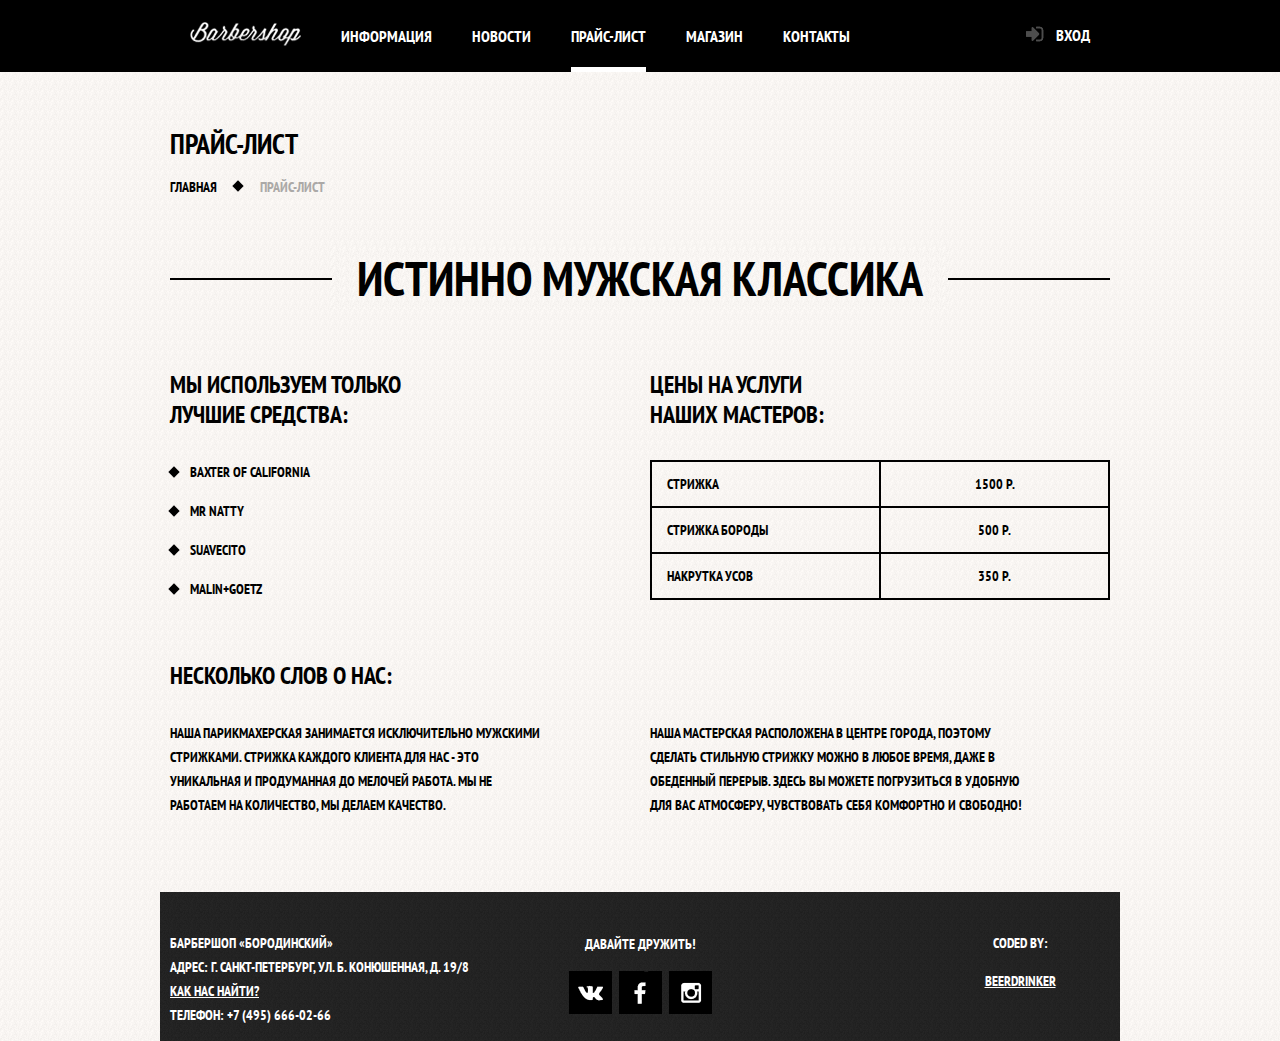
==== price.html @ 7520d302 "barbershop is done" ====
<!DOCTYPE html>

<!--Coded by Paliy Rostyslav. e-mail: paliy1984@gmail.com. skype: ros.coprandos !!!SYLB!!!-->

<html lang="en">

<head>
    <meta charset="utf-8">
    <meta http-equiv="X-UA-Compatible" content="IE=edge">
    <meta name="viewport" content="width=device-width, initial-scale=1.0">

    <title>Borodinski</title>
    <!--Site description-->
    <meta name="description" content="..." />
    <link href="https://fonts.googleapis.com/css?family=PT+Sans+Narrow:400,700&amp;subset=cyrillic" rel="stylesheet">
    <link rel="stylesheet" type="text/css" href="css/style.css">

    <!-- HTML5 shim and Respond.js for IE8 support of HTML5 elements and media queries -->
    <!--[if lt IE 9]>
      <script src="https://oss.maxcdn.com/html5shiv/3.7.2/html5shiv.min.js"></script>
      <script src="https://oss.maxcdn.com/respond/1.4.2/respond.min.js"></script>
    <![endif]-->
    
</head>

<body class="inner-page">

    <header class="main-header">
        <div class="container cf">
            <nav class="main-navigation">
                <a class="inner-logo" href="index.html">
                    <img src="../img/inner-logo.png" alt="logo">
                </a>
                <ul>
                    <li><a href="#">ИНФОРМАЦИЯ</a></li>
                    <li><a href="#">НОВОСТИ</a></li>
                    <li class="active"><a href="price.html">ПРАЙС-ЛИСТ</a></li>
                    <li><a href="#">МАГАЗИН</a></li>
                    <li><a href="#">КОНТАКТЫ</a></li>
                </ul>
            </nav>
            <div class="user-block">
                <a href="#" class="login">ВХОД</a>
            </div>

        </div>
    </header>
    <main class="container">
        <div class=".inner-page-title">
            <h1>ПРАЙС-ЛИСТ</h1>
            <ul class="breadcrumbs">
                <li>
                    <a href="index.html">ГЛАВНАЯ </a>
                </li>
                <li class="current">
                    ПРАЙС-ЛИСТ
                </li>
            </ul>
        </div>
        <div class="inner-content">
            <div class="big-heading">
                <h2>ИСТИННО МУЖСКАЯ КЛАССИКА</h2>
            </div>
             <div class="inner-columns cf">
                <div class="inner-column-left">
                    <h2>МЫ ИСПОЛЬЗУЕМ ТОЛЬКО<br> ЛУЧШИЕ СРЕДСТВА:</h2>
                    <ul class="custom-list-1">
                        <li>Baxter of California</li>
                        <li>Mr Natty</li>
                        <li>Suavecito</li>
                        <li>Malin+Goetz</li>
                    </ul>
                </div>
                <div class="inner-column-right">
                    <h2>ЦЕНЫ НА УСЛУГИ<br> НАШИХ МАСТЕРОВ:</h2>
                    <table class="price-table">
                        <tr>
                            <td>СТРИЖКА</td>
                            <td>1500 Р.</td>
                        </tr>
                        <tr>
                            <td>СТРИЖКА БОРОДЫ</td>
                            <td>500 Р.</td>
                        </tr>
                        <tr>
                            <td>НАКРУТКА УСОВ</td>
                            <td>350 Р.</td>
                        </tr>
                    </table>
                </div>
            </div>
            <div class="inner-columns cf">
                <h2>НЕСКОЛЬКО СЛОВ О НАС:</h2>
                <div class="inner-column-left">
                    <p class="shotr-text">
                        Наша парикмахерская занимается исключительно мужскими стрижками. Стрижка каждого клиента для нас - это уникальная и продуманная до мелочей работа. Мы не работаем на количество, мы делаем качество.
                    </p>
                </div>
                <div class="inner-column-right">
                    <p class="shotr-text">
                        Наша мастерская расположена в центре города, поэтому сделать стильную стрижку можно в любое время, даже в обеденный перерыв. Здесь вы можете погрузиться в удобную для вас атмосферу, чувствовать себя комфортно и свободно!
                    </p>
                </div>
            </div>
        </div>
    </main>

    <footer class="main-footer container cf">
    	<div class="footer-contacts">
    		<p>
    			БАРБЕРШОП «БОРОДИНСКИЙ» <br> АДРЕС: Г. САНКТ-ПЕТЕРБУРГ, УЛ. Б. КОНЮШЕННАЯ, Д. 19/8 <br><a href="#">КАК НАС НАЙТИ?</a>			<br> ТЕЛЕФОН: +7 (495) 666-02-66
    		</p>
    	</div>
    	<div class="footer-social">
    		<p>ДАВАЙТЕ ДРУЖИТЬ!</p>
    		<a class="social-btn social-btn-vk" href="#"></a>
    		<a class="social-btn social-btn-fb" href="#"></a>
    		<a class="social-btn social-btn-insta" href="#"></a>
    	</div>
    	<div class="footer-copy">
    		<p>
    			Coded by:
    		</p>
    		<a href="https://github.com/BeerDRinker" target="blank">BeerDrinker</a>
    	</div>
    </footer>
    
    <!--Custom script-->
    <script src="js/main.js"></script>
    
    <!--[if lt IE 9]>
          <script src="libs/placeholders.min.js"></script>
        <![endif]-->

</body>

</html>
---- css/style.css ----
@charset "UTF-8";
/*! normalize.css v5.0.0 | MIT License | github.com/necolas/normalize.css */
/**
 * 1. Change the default font family in all browsers (opinionated).
 * 2. Correct the line height in all browsers.
 * 3. Prevent adjustments of font size after orientation changes in
 *    IE on Windows Phone and in iOS.
 */
/* Document
   ========================================================================== */
html {
    font-family: sans-serif;
  /* 1 */
    line-height: 1.15;
  /* 2 */
    -ms-text-size-adjust: 100%;
  /* 3 */
    -webkit-text-size-adjust: 100%;
  /* 3 */
}

/* Sections
   ========================================================================== */
/**
 * Remove the margin in all browsers (opinionated).
 */
body {
    margin: 0;
}

/**
 * Add the correct display in IE 9-.
 */
article,
aside,
footer,
header,
nav,
section {
    display: block;
}

/**
 * Correct the font size and margin on `h1` elements within `section` and
 * `article` contexts in Chrome, Firefox, and Safari.
 */
h1 {
    font-size: 2em;
    margin: 0.67em 0;
}

/* Grouping content
   ========================================================================== */
/**
 * Add the correct display in IE 9-.
 * 1. Add the correct display in IE.
 */
figcaption,
figure,
main {
  /* 1 */
    display: block;
}

/**
 * Add the correct margin in IE 8.
 */
figure {
    margin: 1em 40px;
}

/**
 * 1. Add the correct box sizing in Firefox.
 * 2. Show the overflow in Edge and IE.
 */
hr {
    box-sizing: content-box;
  /* 1 */
    height: 0;
  /* 1 */
    overflow: visible;
  /* 2 */
}

/**
 * 1. Correct the inheritance and scaling of font size in all browsers.
 * 2. Correct the odd `em` font sizing in all browsers.
 */
pre {
    font-family: monospace, monospace;
  /* 1 */
    font-size: 1em;
  /* 2 */
}

/* Text-level semantics
   ========================================================================== */
/**
 * 1. Remove the gray background on active links in IE 10.
 * 2. Remove gaps in links underline in iOS 8+ and Safari 8+.
 */
a {
    background-color: transparent;
  /* 1 */
    -webkit-text-decoration-skip: objects;
  /* 2 */
}

/**
 * Remove the outline on focused links when they are also active or hovered
 * in all browsers (opinionated).
 */
a:active,
a:hover {
    outline-width: 0;
}

/**
 * 1. Remove the bottom border in Firefox 39-.
 * 2. Add the correct text decoration in Chrome, Edge, IE, Opera, and Safari.
 */
abbr[title] {
    border-bottom: none;
  /* 1 */
    text-decoration: underline;
  /* 2 */
    text-decoration: underline dotted;
  /* 2 */
}

/**
 * Prevent the duplicate application of `bolder` by the next rule in Safari 6.
 */
b,
strong {
    font-weight: inherit;
}

/**
 * Add the correct font weight in Chrome, Edge, and Safari.
 */
b,
strong {
    font-weight: bolder;
}

/**
 * 1. Correct the inheritance and scaling of font size in all browsers.
 * 2. Correct the odd `em` font sizing in all browsers.
 */
code,
kbd,
samp {
    font-family: monospace, monospace;
  /* 1 */
    font-size: 1em;
  /* 2 */
}

/**
 * Add the correct font style in Android 4.3-.
 */
dfn {
    font-style: italic;
}

/**
 * Add the correct background and color in IE 9-.
 */
mark {
    background-color: #ff0;
    color: #000;
}

/**
 * Add the correct font size in all browsers.
 */
small {
    font-size: 80%;
}

/**
 * Prevent `sub` and `sup` elements from affecting the line height in
 * all browsers.
 */
sub,
sup {
    font-size: 75%;
    line-height: 0;
    position: relative;
    vertical-align: baseline;
}

sub {
    bottom: -0.25em;
}

sup {
    top: -0.5em;
}

/* Embedded content
   ========================================================================== */
/**
 * Add the correct display in IE 9-.
 */
audio,
video {
    display: inline-block;
}

/**
 * Add the correct display in iOS 4-7.
 */
audio:not([controls]) {
    display: none;
    height: 0;
}

/**
 * Remove the border on images inside links in IE 10-.
 */
img {
    border-style: none;
}

/**
 * Hide the overflow in IE.
 */
svg:not(:root) {
    overflow: hidden;
}

/* Forms
   ========================================================================== */
/**
 * 1. Change the font styles in all browsers (opinionated).
 * 2. Remove the margin in Firefox and Safari.
 */
button,
input,
optgroup,
select,
textarea {
    font-family: sans-serif;
  /* 1 */
    font-size: 100%;
  /* 1 */
    line-height: 1.15;
  /* 1 */
    margin: 0;
  /* 2 */
}

/**
 * Show the overflow in IE.
 * 1. Show the overflow in Edge.
 */
button,
input {
  /* 1 */
    overflow: visible;
}

/**
 * Remove the inheritance of text transform in Edge, Firefox, and IE.
 * 1. Remove the inheritance of text transform in Firefox.
 */
button,
select {
  /* 1 */
    text-transform: none;
}

/**
 * 1. Prevent a WebKit bug where (2) destroys native `audio` and `video`
 *    controls in Android 4.
 * 2. Correct the inability to style clickable types in iOS and Safari.
 */
button,
html [type="button"],
[type="reset"],
[type="submit"] {
    -webkit-appearance: button;
  /* 2 */
}

/**
 * Remove the inner border and padding in Firefox.
 */
button::-moz-focus-inner,
[type="button"]::-moz-focus-inner,
[type="reset"]::-moz-focus-inner,
[type="submit"]::-moz-focus-inner {
    border-style: none;
    padding: 0;
}

/**
 * Restore the focus styles unset by the previous rule.
 */
button:-moz-focusring,
[type="button"]:-moz-focusring,
[type="reset"]:-moz-focusring,
[type="submit"]:-moz-focusring {
    outline: 1px dotted ButtonText;
}

/**
 * Change the border, margin, and padding in all browsers (opinionated).
 */
fieldset {
    border: 1px solid #c0c0c0;
    margin: 0 2px;
    padding: 0.35em 0.625em 0.75em;
}

/**
 * 1. Correct the text wrapping in Edge and IE.
 * 2. Correct the color inheritance from `fieldset` elements in IE.
 * 3. Remove the padding so developers are not caught out when they zero out
 *    `fieldset` elements in all browsers.
 */
legend {
    box-sizing: border-box;
  /* 1 */
    color: inherit;
  /* 2 */
    display: table;
  /* 1 */
    max-width: 100%;
  /* 1 */
    padding: 0;
  /* 3 */
    white-space: normal;
  /* 1 */
}

/**
 * 1. Add the correct display in IE 9-.
 * 2. Add the correct vertical alignment in Chrome, Firefox, and Opera.
 */
progress {
    display: inline-block;
  /* 1 */
    vertical-align: baseline;
  /* 2 */
}

/**
 * Remove the default vertical scrollbar in IE.
 */
textarea {
    overflow: auto;
}

/**
 * 1. Add the correct box sizing in IE 10-.
 * 2. Remove the padding in IE 10-.
 */
[type="checkbox"],
[type="radio"] {
    box-sizing: border-box;
  /* 1 */
    padding: 0;
  /* 2 */
}

/**
 * Correct the cursor style of increment and decrement buttons in Chrome.
 */
[type="number"]::-webkit-inner-spin-button,
[type="number"]::-webkit-outer-spin-button {
    height: auto;
}

/**
 * 1. Correct the odd appearance in Chrome and Safari.
 * 2. Correct the outline style in Safari.
 */
[type="search"] {
    -webkit-appearance: textfield;
  /* 1 */
    outline-offset: -2px;
  /* 2 */
}

/**
 * Remove the inner padding and cancel buttons in Chrome and Safari on macOS.
 */
[type="search"]::-webkit-search-cancel-button,
[type="search"]::-webkit-search-decoration {
    -webkit-appearance: none;
}

/**
 * 1. Correct the inability to style clickable types in iOS and Safari.
 * 2. Change font properties to `inherit` in Safari.
 */
::-webkit-file-upload-button {
    -webkit-appearance: button;
  /* 1 */
    font: inherit;
  /* 2 */
}

/* Interactive
   ========================================================================== */
/*
 * Add the correct display in IE 9-.
 * 1. Add the correct display in Edge, IE, and Firefox.
 */
details,
menu {
    display: block;
}

/*
 * Add the correct display in all browsers.
 */
summary {
    display: list-item;
}

/* Scripting
   ========================================================================== */
/**
 * Add the correct display in IE 9-.
 */
canvas {
    display: inline-block;
}

/**
 * Add the correct display in IE.
 */
template {
    display: none;
}

/* Hidden
   ========================================================================== */
/**
 * Add the correct display in IE 10-.
 */
[hidden] {
    display: none;
}

/*=============================================
               BEST PRACTICES
=============================================*/
img {
    max-width: 100%;
    height: auto;
}

/*=============================================
               GLOBALL SETTINGS
=============================================*/
.cf::after {
    content: '';
    display: table;
    clear: both;
}

body {
    min-width: 960px;
    font-weight: 700;
    font-size: 14px;
    line-height: 24px;
    font-family: 'PT Sans Narrow', "Arial", sans-serif;
    margin: 0;
    padding: 0;
    background: #000000 url("../img/background.jpg") center center no-repeat;
    background-size: cover;
    color: #ffffff;
    text-transform: uppercase;
}

.container {
    width: 940px;
    margin: 0 auto;
    padding: 0 10px;
}

/*=============================================
                HEADER - NAV
=============================================*/
.main-header {
    margin-bottom: 60px;
    color: #fff;
    background-color: #000;
}

.main-navigation {
    float: left;
    width: 780px;
}

/* AHTUNG, AHTUNG!!! AHTUNG, AHTUNG!!! AHTUNG, AHTUNG!!! AHTUNG, AHTUNG!!! */
/*Вот ета хуйня как образец, так нужно делать во всех навигационных меню*/
.main-navigation ul {
    margin: 0;
    padding: 0;
    list-style: none;
    font-size: 0;
}

.main-navigation li {
    display: inline-block;
  /*Если display: inline-block; то обизательно vertical-align: top;*/
    vertical-align: top;
    font-size: 16px;
    line-height: 20px;
}

.main-navigation a {
    padding: 26px 20px;
    display: block;
    color: #fff;
    text-decoration: none;
}

.main-navigation a:hover {
    background: #242424;
}

/*================ Конец примера нав меню =================*/
.user-block {
    float: right;
    max-width: 140px;
}

.login {
    position: relative;
    display: inline-block;
    vertical-align: top;
    font-size: 16px;
    line-height: 20px;
    color: #fff;
    text-decoration: none;
    padding: 25px 20px;
    padding-left: 50px;
}

.login:hover {
    background: #242424;
}

.login::before {
    content: "";
    position: absolute;
  /*Если нужно елементу задать абсолютную позицию то у родителя должна быть позиция relative*/
    top: 26px;
    left: 20px;
    width: 18px;
    height: 18px;
    background: url("../img/sprites.png") no-repeat;
    background-position: 0px 0px;
    opacity: 0.3;
}

.login:hover::before {
    opacity: 1;
}

/*=============================================
                HEADER-LOGO
=============================================*/
.index-logo {
    height: 204px;
    width: 368px;
    margin: 0 auto;
}

.index-logo img {
    height: 204px;
    width: 368px;
}

/*=============================================
                   FEATURES
=============================================*/
.features-item {
    float: left;
    min-height: 175px;
    margin-right: 20px;
    width: 300px;
    text-align: center;
    margin-bottom: 80px;
}

.features-name {
    position: relative;
    display: block;
    margin-bottom: 30px;
    padding-bottom: 35px;
}

.features-name::after {
    content: "";
    position: absolute;
    display: block;
    bottom: 0;
    left: 50%;
    width: 20px;
    height: 20px;
    margin-left: -10px;
    background-color: #ffffff;
    transform: rotate(45deg);
}

.features-item h3 {
    font-size: 30px;
    line-height: 42px;
    font-weight: 700;
    margin-top: 20px;
}

.features-item p {
    margin: 10px;
    margin-bottom: 0;
}

.features-item:last-child {
    margin-right: 0;
}

/*=============================================
                   CONTENT
=============================================*/
.index-content {
    padding: 20px 80px;
    padding-bottom: 50px;
    margin-bottom: 35px;
    color: #000;
    background: url("../img/content-shadow.png") no-repeat center, #f8f5f2 url("../img/texture.png");
}

.index-content h2 {
    margin-top: 30px;
}

.index-content-left {
    float: left;
    width: 380px;
}

.index-content-right {
    float: right;
    width: 300px;
}

.index-content-title {
    margin: 0;
    margin-bottom: 25px;
    font-size: 30px;
    line-height: 42px;
}

.index-content p {
    margin: 0;
    margin-bottom: 25px;
}

.news-preview {
    margin: 0;
    padding: 0;
    padding-right: 25px;
    list-style: none;
    padding-right: 45px;
}

.btn {
  /*Для кнопок нужно все текстовые параметры продублировать они не унаследуют их от других елементов */
    display: inline-block;
    vertical-align: top;
    margin-right: 16px;
    padding: 10px 33px;
    font-weight: 700;
    font-size: 14px;
    line-height: 24px;
    font-family: 'PT Sans Narrow', "Arial", sans-serif;
    color: #fff;
    text-transform: uppercase;
    text-decoration: none;
    background-color: #000;
    border: none;
    outline: none;
    cursor: pointer;
}

.btn:hover,
.btn:active {
    background-color: #663d15;
}

.btn.disabled,
.btn:disabled {
    cursor: default;
    opacity: 0.5;
}

.btn.disabled:hover,
.btn:disabled:hover {
    background-color: #000;
}

.gallery {
    position: relative;
    height: 260px;
}

.gallery-content {
    height: 164px;
    margin: 0;
    background-color: #ccc;
    border: 7px solid #fff;
}

.gallery-content img {
    width: 286px;
    height: 164px;
}

.gallery .btn {
    position: absolute;
    bottom: 0;
    width: 140px;
    margin: 0;
}

.gallery-prev {
    left: 0;
}

.gallery-next {
    right: 0;
}

.news-preview li {
    margin-bottom: 25px;
}

.news-preview time {
    font-weight: 400;
    text-transform: none;
}

.news-preview p {
    margin-bottom: 0;
}

/*=============================================
                   CONTACT
=============================================*/
/*Для input нужно все текстовые параметры продублировать они не унаследуют их от других елементов */
.appointment-form input {
    float: left;
    margin-right: 20px;
    margin-bottom: 20px;
    width: 106px;
    padding: 7px 15px;
    background-color: #f9f6f3;
    border: 2px solid #000;
    outline: none;
    font-weight: 700;
    font-size: 14px;
    line-height: 24px;
    color: #000;
    font-family: 'PT Sans Narrow', "Arial", sans-serif;
}

.appointment-form input:nth-child(2n) {
    margin-right: 0;
}

.appointment-form input:focus {
    border: 2px solid #663d15;
}

.appointment-form .btn {
    clear: both;
    width: 100%;
}

/*=============================================
                   FOOTER
=============================================*/
.main-footer {
    margin-top: 65px;
  /*padding-bottom: 40px;*/
    color: #fff;
    background: #252525 url("../img/footer-bg.jpg");
}

.footer-contacts {
    padding-top: 25px;
    float: left;
    width: 320px;
    margin-right: 60px;
}

.footer-contacts a {
    color: #fff;
}

.footer-contacts a:hover {
    text-decoration: none;
}

.footer-social {
    padding-top: 20px;
    float: left;
    width: 180px;
    text-align: center;
}

.footer-social p {
    padding-top: 20px;
    margin: 0;
    margin-bottom: 15px;
}

.social-btn {
    display: inline-block;
    vertical-align: top;
    margin: 0 2px;
    width: 43px;
    height: 43px;
    font-size: 0;
    text-decoration: none;
    background: #000 url("../img/sprites.png") no-repeat center;
}

.social-btn-vk {
    background-position: 9px -190px;
}

.social-btn-fb {
    background-position: 15px -41px;
}

.social-btn-insta {
    background-position: 12px -105px;
}

.footer-copy {
    text-align: center;
    padding-top: 25px;
    float: right;
    width: 180px;
}

.footer-copy a {
    color: #fff;
}

.footer-copy a:hover {
    text-decoration: none;
}

/*============================================================================
=======================        PRICE.HTML          ===========================
=============================================================================*/
/*=============================================
                GLOBAL SETTINGS
=============================================*/
.inner-page {
    color: #000;
    background: #f8f3f0 url("../img/pattern-white.png") repeat;
}

/*=============================================
                   HEADER
=============================================*/
.inner-page .main-header {
    margin-bottom: 60px;
}

.main-navigation .inner-logo {
    float: left;
    width: 111px;
    height: 24px;
    padding-top: 22px;
}

.main-navigation .inner-logo:hover {
    background: none;
}

.main-navigation .active {
    position: relative;
    background-color: none;
}

.main-navigation .active a:hover {
    background: none;
}

.main-navigation .active::after {
    content: "";
    position: absolute;
    right: 20px;
    left: 20px;
    bottom: 0px;
    height: 5px;
    background-color: #fff;
}

/*=============================================
                INNER CONTENT
=============================================*/
.inner-columns {
    margin: 60px 0;
}

.inner-columns .inner-column-left,
  .inner-columns .inner-column-right {
    width: 460px;
}

.inner-columns .inner-column-left {
    float: left;
}

.inner-columns .inner-column-right {
    float: right;
}

.inner-columns .inner-column-left *:first-child,
  .inner-columns .inner-column-right *:first-child {
    margin-top: 0;
}

.inner-columns .inner-column-left *:last-child,
  .inner-columns .inner-column-right *:last-child {
    margin-bottom: 0;
}

.inner-page-title h1 {
    margin: 0;
    margin-top: 20px;
    padding: 0;
    font-size: 30px;
    line-height: 42px;
}

.breadcrumbs {
    margin: 0;
    padding: 0;
    list-style: none;
}

.breadcrumbs a {
    color: #000;
    text-decoration: none;
}

.breadcrumbs a:hover {
    text-decoration: underline;
}

.breadcrumbs .current {
    color: #aba9a7;
}

.breadcrumbs .current::after {
    display: none;
}

.breadcrumbs li {
    position: relative;
    display: inline;
    padding-right: 40px;
}

.breadcrumbs li::after {
    content: "";
    position: absolute;
    width: 8px;
    height: 8px;
    top: 4px;
    right: 18px;
    background-color: #000;
    transform: rotate(45deg);
}

.inner-content {
    margin-bottom: 75px;
}

.inner-content h2 {
    margin-top: 60px;
    margin-bottom: 30px;
    font-size: 24px;
    line-height: 30px;
}

.inner-content h3 {
    margin-top: 60px;
    margin-bottom: 30px;
    font-size: 20px;
    line-height: 24;
}

.inner-content h2 + h3 {
    margin-top: 30px;
}

.inner-content p {
    margin: 24px 0;
}

.inner-content table {
    border-collapse: collapse;
}

.inner-content td {
    padding: 10px 15px;
    border: 2px solid #000;
}

.inner-content .big-heading {
    margin-top: 55px;
    margin-bottom: 65px;
    text-align: center;
}

.inner-content .big-heading h2 {
    position: relative;
    display: inline;
    margin: 0;
    padding: 0 25px;
    font-size: 48px;
    line-height: 48px;
    text-align: center;
    background: #fff url("../img/pattern-white.png") repeat;
    z-index: 2;
}

.inner-content .big-heading::after {
    content: '';
    position: relative;
    top: -25px;
    display: block;
    z-index: 1;
    border-bottom: 2px solid #000;
}

.inner-content .custom-list-1 {
    margin: 14px 0;
    padding: 0;
    list-style: none;
}

.inner-content .custom-list-1 li {
    position: relative;
    margin-bottom: 15px;
    padding-left: 20px;
}

.inner-content .custom-list-1 li::before {
    content: '';
    position: absolute;
    top: 8px;
    left: 0;
    width: 8px;
    height: 8px;
    background-color: #000;
    transform: rotate(45deg);
}

.inner-content .price-table {
    width: 100%;
}

.inner-content .price-table td {
    width: 50%;
}

.inner-content .price-table td:last-child {
    text-align: center;
}

.inner-content .shotr-text {
    padding-right: 83px;
}

/*============================================================================
=============     MODAL WINDOWS - LOGIN & MAP      ===========================
=============================================================================*/
/*=============================================
            MODAL WINDOW LOGIN
=============================================*/
.modal-content {
    display: none;
    position: fixed;
    z-index: 30;
    top: 120px;
    left: 50%;
    width: 300px;
    margin-left: -230px;
    padding: 50px 80px;
    color: #000;
    background: #f8f3f0 url("../img/pattern-white.png") repeat;
    box-shadow: 0 30px 50px rgba(0, 0, 0, 0.7);
}

.modal-content h2 {
    margin: 0;
    margin-bottom: 20px;
    font-size: 30px;
    line-height: 42px;
}

.modal-content p {
    margin: 0;
    margin-bottom: 14px;
}

.modal-content .login-form {
    margin-top: 30px;
    margin-bottom: 10px;
}

.modal-content .login-form input[type="text"],
    .modal-content .login-form input[type="password"] {
    width: 236px;
    margin: 0;
    margin-bottom: 10px;
    padding: 10px 20px;
    padding-right: 40px;
    font-size: 14px;
    line-height: 24px;
    font-family: 'PT Sans Narrow', "Arial", sans-serif;
    color: #000;
    text-transform: uppercase;
    font-weight: 700;
    background-color: #f9f6f3;
    border: 2px solid #000;
    outline: none;
}

.modal-content .login-form input[type="text"]:focus,
      .modal-content .login-form input[type="password"]:focus {
    border-color: #663d15;
}

.modal-content .login-form .icon-user {
    background: url("../img/icon-user.png") 275px center no-repeat;
}

.modal-content .login-form .icon-password {
    background: url("../img/icon-password.png") 275px center no-repeat;
}

.modal-content .login-form .restore {
    float: right;
    color: #000;
}

.modal-content .login-form .btn {
    width: 100%;
    margin-top: 15px;
}

.modal-content .login-checkbox {
    position: relative;
    padding-left: 30px;
    cursor: pointer;
}

.modal-content .login-checkbox input[type="checkbox"] {
    display: none;
}

.modal-content .login-checkbox:hover {
    color: #663d15;
}

.modal-content .login-checkbox input[type="checkbox"] + .checkbox-indicator {
    position: absolute;
    top: -3px;
    left: 0;
    width: 17px;
    height: 17px;
    border: 2px solid #000;
}

.modal-content .login-checkbox input[type="checkbox"]:checked + .checkbox-indicator::before,
    .modal-content .login-checkbox input[type="checkbox"]:checked + .checkbox-indicator::after {
    content: '';
    position: absolute;
    top: 8px;
    left: 1px;
    width: 15px;
    height: 2px;
    background-color: #000;
}

.modal-content .login-checkbox input[type="checkbox"]:checked + .checkbox-indicator::before {
    transform: rotate(45deg);
}

.modal-content .login-checkbox input[type="checkbox"]:checked + .checkbox-indicator::after {
    transform: rotate(-45deg);
}

@keyframes bounce {
    0% {
        transform: translateY(-2000px);
    }

    7% {
        transform: translateY(30px);
    }

    9% {
        transform: translateY(-10px);
    }

    100% {
        transform: translateY(0px);
    }
}

@keyframes shake {
    0%, 100% {
        transform: translateX(0);
    }

    10%, 30%, 50%, 70%, 100% {
        transform: translateX(-10px);
    }

    20%, 40%, 60%, 80% {
        transform: translateX(10px);
    }
}

.modal-content-show {
    display: block;
    animation: bounce 0.6s;
}

.modal-error {
    animation: shake 0.6s;
}

.modal-content-close, .modal-content-close-map {
    position: absolute;
    top: 0;
    right: -34px;
    width: 22px;
    height: 22px;
    font-size: 0;
    background-color: transparent;
    border: 0;
    outline: 0;
    cursor: pointer;
}

.modal-content-close::before, .modal-content-close-map::before {
    content: '';
    position: absolute;
    width: 19px;
    height: 3px;
    background-color: #d0d0d0;
    border-radius: 1px;
    transform: rotate(45deg);
    top: 10px;
    left: 2px;
}

.modal-content-close::after, .modal-content-close-map::after {
    content: '';
    position: absolute;
    width: 19px;
    height: 3px;
    background-color: #d0d0d0;
    border-radius: 1px;
    transform: rotate(-45deg);
    top: 10px;
    left: 2px;
}

/*=============================================
            MODAL WINDOW MAP
=============================================*/
.modal-content-map {
    display: none;
    position: fixed;
    z-index: 20;
    width: 766px;
    height: 561px;
    top: 50%;
    left: 50%;
    margin-top: -280px;
    margin-left: -390px;
    background: #e9e5dc;
    border: 7px solid #fff;
    box-shadow: 0 30px 50px rgba(0, 1, 1, 0.75);
}

.modal-content-map-show {
    display: block;
}

.modal-overlay {
    display: none;
    position: fixed;
    top: 0;
    left: 0;
    z-index: 10;
    height: 100%;
    width: 100%;
    background: rgba(0, 0, 0, 0.5);
}

.modal-overlay-show {
    display: block;
}
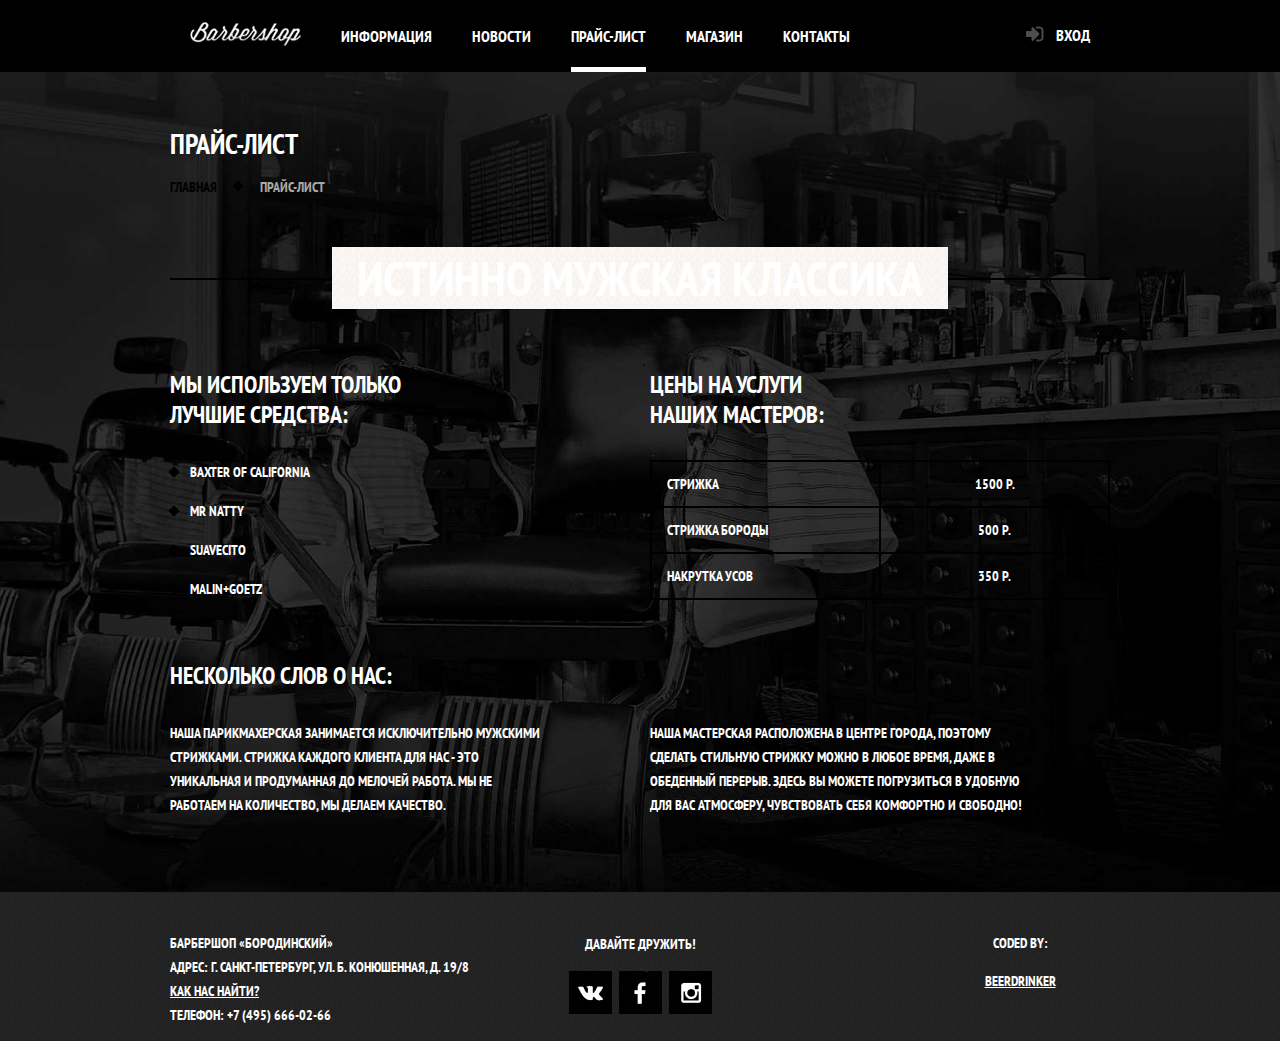
==== commit 4cb25908: "added price and shop pages" ====
--- a/price.html
+++ b/price.html
@@ -23,28 +23,29 @@
     
 </head>
 
-<body class="inner-page">
+<body class="price-page">
 
     <header class="main-header">
         <div class="container cf">
             <nav class="main-navigation">
                 <a class="inner-logo" href="index.html">
-                    <img src="../img/inner-logo.png" alt="logo">
+                    <img src="./img/inner-logo.png" alt="logo">
                 </a>
                 <ul>
                     <li><a href="#">ИНФОРМАЦИЯ</a></li>
                     <li><a href="#">НОВОСТИ</a></li>
                     <li class="active"><a href="price.html">ПРАЙС-ЛИСТ</a></li>
-                    <li><a href="#">МАГАЗИН</a></li>
+                    <li><a href="shop.html">МАГАЗИН</a></li>
                     <li><a href="#">КОНТАКТЫ</a></li>
                 </ul>
             </nav>
             <div class="user-block">
                 <a href="#" class="login">ВХОД</a>
             </div>
-
+    
         </div>
     </header>
+
     <main class="container">
         <div class=".inner-page-title">
             <h1>ПРАЙС-ЛИСТ</h1>
@@ -105,23 +106,52 @@
         </div>
     </main>
 
-    <footer class="main-footer container cf">
-    	<div class="footer-contacts">
-    		<p>
-    			БАРБЕРШОП «БОРОДИНСКИЙ» <br> АДРЕС: Г. САНКТ-ПЕТЕРБУРГ, УЛ. Б. КОНЮШЕННАЯ, Д. 19/8 <br><a href="#">КАК НАС НАЙТИ?</a>			<br> ТЕЛЕФОН: +7 (495) 666-02-66
-    		</p>
+    <!--MODAL WINDOW LOGIN-->
+    <div class="modal-content">
+    	<button class="modal-content-close" type="button" title="Закрыть">Закрить</button>
+    	<h2>ЛИЧНЫЙ КАБИНЕТ</h2>
+    	<p>ВВедите пожалуйста свой логин и пароль</p>
+    
+    	<form class="login-form" action="http://echo.htmlacademy.ru" method="post">
+    		<input class="icon-user" type="text" name="login" placeholder="Логин">
+    		<input class="icon-password" type="password" name="password" placeholder="Пароль">
+    		<label class="login-checkbox">
+                <input type="checkbox" name="remember"><span class="checkbox-indicator"></span>Запомните меня
+                </label>
+    		<a href="#" class="restore">Я ЗАБЫЛ ПАРОЛЬ!</a>
+    		<button class="btn" type="submit">Войти</button>
+    	</form>
+    </div>
+    
+    <!--MODAL WINDOW MAP-->
+    <div class="modal-content-map">
+    	<button class="modal-content-close-map" type="button" title="Закрить">Закрить</button>
+    	<div id="yandex-map">
+    		<iframe src="https://www.google.com/maps/embed?pb=!1m18!1m12!1m3!1d162757.7258281157!2d30.392609250958973!3d50.40217023820176!2m3!1f0!2f0!3f0!3m2!1i1024!2i768!4f13.1!3m3!1m2!1s0x40d4cf4ee15a4505%3A0x791cf95e33bc0172!2z0LPQvtGA0L7QtCDQmtC40LXQsg!5e0!3m2!1sru!2sua!4v1488892344912"
+    		 width="766" height="561" frameborder="0" style="border:0" allowfullscreen></iframe>
     	</div>
-    	<div class="footer-social">
-    		<p>ДАВАЙТЕ ДРУЖИТЬ!</p>
-    		<a class="social-btn social-btn-vk" href="#"></a>
-    		<a class="social-btn social-btn-fb" href="#"></a>
-    		<a class="social-btn social-btn-insta" href="#"></a>
-    	</div>
-    	<div class="footer-copy">
-    		<p>
-    			Coded by:
-    		</p>
-    		<a href="https://github.com/BeerDRinker" target="blank">BeerDrinker</a>
+    </div>
+    <div class="modal-overlay"></div>
+    
+    <footer class="main-footer cf">
+    	<div class="container">
+    		<div class="footer-contacts">
+    			<p>
+    				БАРБЕРШОП «БОРОДИНСКИЙ» <br> АДРЕС: Г. САНКТ-ПЕТЕРБУРГ, УЛ. Б. КОНЮШЕННАЯ, Д. 19/8 <br><a href="#">КАК НАС НАЙТИ?</a>				<br> ТЕЛЕФОН: +7 (495) 666-02-66
+    			</p>
+    		</div>
+    		<div class="footer-social">
+    			<p>ДАВАЙТЕ ДРУЖИТЬ!</p>
+    			<a class="social-btn social-btn-vk" href="#"></a>
+    			<a class="social-btn social-btn-fb" href="#"></a>
+    			<a class="social-btn social-btn-insta" href="#"></a>
+    		</div>
+    		<div class="footer-copy">
+    			<p>
+    				Coded by:
+    			</p>
+    			<a href="https://github.com/BeerDRinker" target="blank">BeerDrinker</a>
+    		</div>
     	</div>
     </footer>
     
